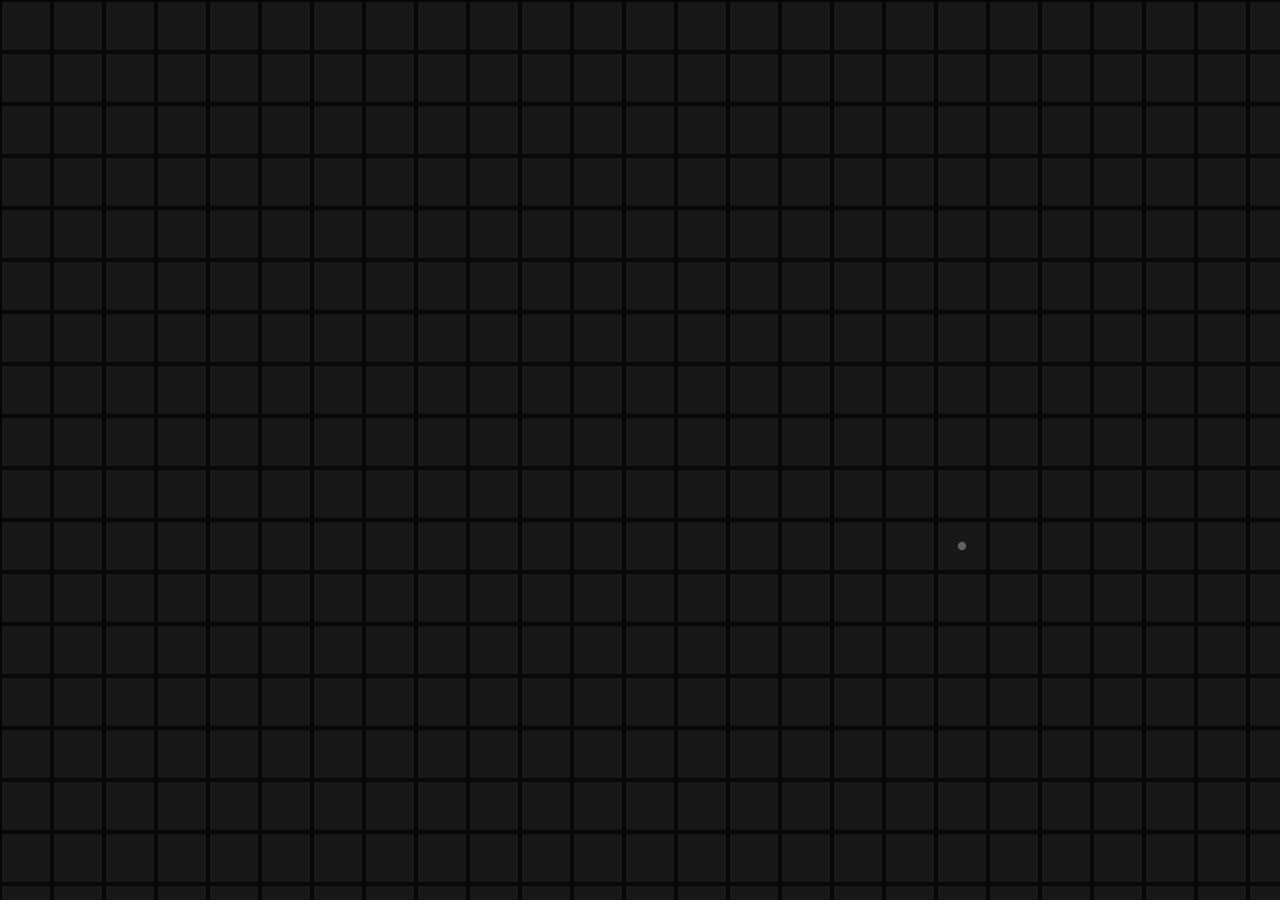
==== exploracion.html @ 0ccb708b "commit exploración" ====
<!DOCTYPE html>
<html lang="es">
<head>
    <meta charset="UTF-8">
    <meta name="viewport" content="width=device-width, initial-scale=1.0">
    <title>Conectando — Excavación de Sistemas</title>
    <link rel="stylesheet" href="style_exploracion.css">
</head>
<body>

    <canvas id="canvas-instalacion"></canvas>

    <div class="overlay-revelacion" id="interfaz-final">
        <h1 class="titulo-final">CONECTANDO</h1>
        <p class="subtitulo-final">El sistema oculto en las interacciones cotidianas.</p>
    </div>

    <script src="script_exploracion.js"></script>
</body>
</html>
---- style_exploracion.css ----
/* ==========================================================
   ESTÉTICA INMERSIVA: FONDO NEGRO Y TIPOGRAFÍA INTEGRADA
   ========================================================== */
@import url('https://fonts.googleapis.com/css2?family=Inter:wght@900&display=swap');

* {
    margin: 0;
    padding: 0;
    box-sizing: border-box;
}

body, html {
    width: 100vw;
    height: 100vh;
    overflow: hidden; /* Scroll del navegador anulado */
    background-color: #060606;
    font-family: 'Inter', sans-serif;
    cursor: crosshair;
}

canvas {
    position: absolute;
    top: 0;
    left: 0;
    width: 100%;
    height: 100%;
    display: block;
    z-index: 1;
}

/* INTERFAZ DE REVELACIÓN (ETAPA 5) */
.overlay-revelacion {
    position: absolute;
    top: 50%;
    left: 50%;
    transform: translate(-50%, -50%);
    z-index: 2;
    text-align: center;
    pointer-events: none;
    opacity: 0;
    transition: opacity 4s cubic-bezier(0.16, 1, 0.3, 1);
}

.overlay-revelacion.emergido {
    opacity: 1;
}

.titulo-final {
    font-size: clamp(3.5rem, 8vw, 8.5rem);
    font-weight: 900;
    letter-spacing: -2px;
    color: #ffffff;
    line-height: 1;
    margin-bottom: 2vh;
}

.subtitulo-final {
    font-size: clamp(0.9rem, 1.3vw, 1.4rem);
    color: #666664;
    letter-spacing: 1px;
}
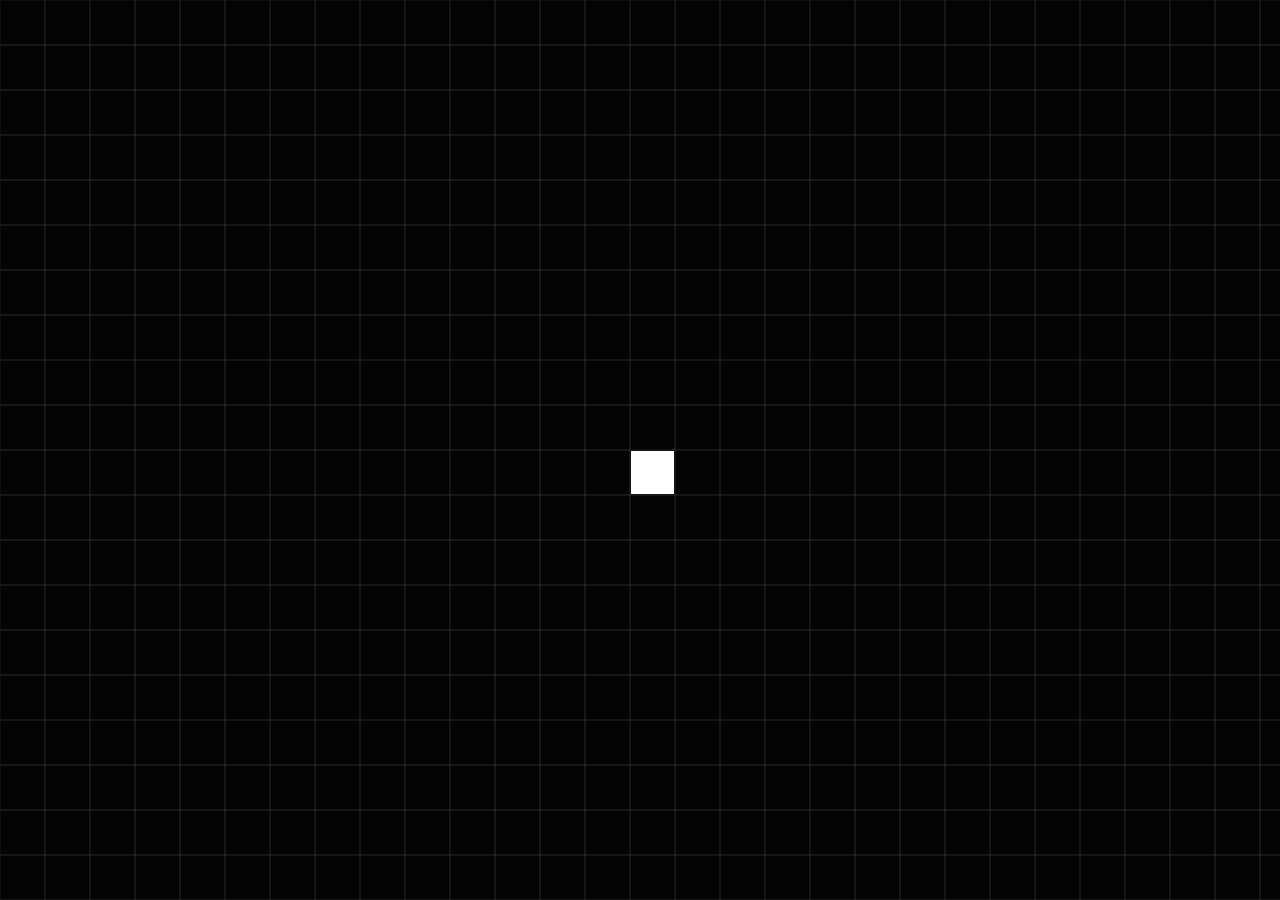
==== commit 77daf98f: "cambios visuales" ====
--- a/exploracion.html
+++ b/exploracion.html
@@ -3,18 +3,348 @@
 <head>
     <meta charset="UTF-8">
     <meta name="viewport" content="width=device-width, initial-scale=1.0">
-    <title>Conectando — Excavación de Sistemas</title>
-    <link rel="stylesheet" href="style_exploracion.css">
+    <title>Conectando — Instalación Inmersiva Completa (5 Etapas)</title>
+    
+    <style>
+        * {
+            margin: 0;
+            padding: 0;
+            box-sizing: border-box;
+        }
+
+        body, html {
+            width: 100vw;
+            height: 100vh;
+            overflow: hidden;
+            background-color: #030303;
+            cursor: crosshair;
+        }
+
+        canvas {
+            position: absolute;
+            top: 0;
+            left: 0;
+            width: 100%;
+            height: 100%;
+            display: block;
+            z-index: 1;
+        }
+    </style>
 </head>
 <body>
 
     <canvas id="canvas-instalacion"></canvas>
 
-    <div class="overlay-revelacion" id="interfaz-final">
-        <h1 class="titulo-final">CONECTANDO</h1>
-        <p class="subtitulo-final">El sistema oculto en las interacciones cotidianas.</p>
-    </div>
-
-    <script src="script_exploracion.js"></script>
+    <script>
+        const canvas = document.getElementById('canvas-instalacion');
+        const ctx = canvas.getContext('2d');
+
+        const tamanoUnidad = 45; 
+        let columnas, filasPantalla, filasTotal;
+        let matrizTablero = [];
+        
+        // MOTOR CINEMÁTICO DE CINCO ETAPAS
+        let etapaActual = 1; 
+        let transicionActiva = false;
+        let scrollYActual = 0;
+        let scrollYObjetivo = 0;
+        
+        // Control de Escala Global (Zoom Out para Emergencia y Revelación)
+        let escalaActual = 1.0;
+        let escalaObjetivo = 1.0;
+
+        // DATOS INTERACTIVOS POR ETAPA
+        let caminoE1 = []; 
+        let rutaE1 = []; 
+        let indiceE1 = 1;
+
+        let nodosE2 = [];
+        let lineasE2 = [];
+
+        let lineasE3 = [];
+        let contadorExpansionE3 = 0;
+        let mouseMoviendoseE3 = 0;
+
+        let letrasRevelacionE5 = [];
+
+        function inicializarInstalacion() {
+            canvas.width = window.innerWidth;
+            canvas.height = window.innerHeight;
+
+            columnas = Math.ceil(canvas.width / tamanoUnidad);
+            filasPantalla = Math.ceil(canvas.height / tamanoUnidad);
+            filasTotal = filasPantalla * 5; // Espacio vertical para las 5 pantallas lineales
+
+            const centroX = Math.floor(columnas / 2);
+            
+            // Alturas de inicio de cada pantalla en píxeles
+            const yP1 = 0;
+            const yP2 = canvas.height;
+            const yP3 = canvas.height * 2;
+            const yP4 = canvas.height * 3;
+            const yP5 = canvas.height * 4;
+
+            // Construcción de la súper matriz
+            matrizTablero = [];
+            for (let c = 0; c < columnas + 30; c++) {
+                matrizTablero[c] = [];
+                for (let f = 0; f < filasTotal + 30; f++) {
+                    matrizTablero[c][f] = { col: c, fila: f, esMetaE1: false, estadoE2: 'vacio', color: '#00aaff' };
+                }
+            }
+
+            // ==========================================
+            // CONFIGURACIÓN PANTALLA 1: Arrastre Ortogonal
+            // ==========================================
+            rutaE1 = [];
+            const fE1 = Math.floor(filasPantalla / 2);
+            for (let c = centroX; c >= Math.max(0, centroX - 5); c--) rutaE1.push({c: c, f: fE1, col: '#00aaff'});
+            let u = rutaE1[rutaE1.length - 1];
+            for (let f = u.f + 1; f <= fE1 + 4; f++) rutaE1.push({c: u.c, f: f, col: '#ff007f'});
+            u = rutaE1[rutaE1.length - 1];
+            for (let c = u.c + 1; c <= u.c + 10; c++) rutaE1.push({c: c, f: u.f, col: '#e6ff00'});
+            u = rutaE1[rutaE1.length - 1];
+            if(matrizTablero[u.c] && matrizTablero[u.c][u.f]) matrizTablero[u.c][u.f].esMetaE1 = true;
+            caminoE1 = [{ c: centroX, f: fE1, color: '#ffffff' }];
+
+            // ==========================================
+            // CONFIGURACIÓN PANTALLA 2: Red de Relaciones Clics
+            // ==========================================
+            nodosE2 = []; lineasE2 = [];
+            const fE2Base = filasPantalla;
+            for (let c = 2; c < columnas - 2; c += 4) {
+                for (let f = fE2Base + 2; f < fE2Base + filasPantalla - 2; f += 2) {
+                    let rc = c + Math.floor(Math.sin(f) * 1.1);
+                    let rf = f + Math.floor(Math.cos(c) * 0.7);
+                    const cols = ['#00aaff', '#ff007f', '#e6ff00'];
+                    matrizTablero[rc][rf].estadoE2 = 'dormido';
+                    matrizTablero[rc][rf].color = cols[(rc+rf)%cols.length];
+                    nodosE2.push({ c: rc, f: rf, estado: 'dormido', color: matrizTablero[rc][rf].color });
+                }
+            }
+            let coreE2 = nodosE2[Math.floor(nodosE2.length / 2)];
+            if (coreE2) { coreE2.estado = 'activo'; matrizTablero[coreE2.c][coreE2.f].estadoE2 = 'activo'; }
+
+            // ==========================================
+            // CONFIGURACIÓN PANTALLA 3: Expansión Autónoma
+            // ==========================================
+            lineasE3 = [];
+            const fE3Base = filasPantalla * 2;
+            // Generamos una semilla central de líneas ortogonales
+            for(let i=0; i<12; i++) {
+                lineasE3.push({
+                    cX: centroX + Math.floor(Math.sin(i)*5), cY: fE3Base + 6 + Math.floor(Math.cos(i)*4),
+                    dirX: Math.random() > 0.5 ? (Math.random() > 0.5 ? 1 : -1) : 0,
+                    dirY: Math.random() > 0.5 ? (Math.random() > 0.5 ? 1 : -1) : 0,
+                    color: ['#00aaff', '#ff007f', '#e6ff00'][i%3], largo: 1
+                });
+            }
+
+            // ==========================================
+            // CONFIGURACIÓN PANTALLA 5: La Revelación Final (CONECTANDO)
+            // ==========================================
+            letrasRevelacionE5 = [];
+            const fE5Base = filasPantalla * 4 + 4;
+            // Mapeo vectorial de coordenadas relativas para dibujar cada letra en la grilla
+            const mapaLetras = {
+                'C': [{dx:0,dy:0},{dx:0,dy:1},{dx:0,dy:2},{dx:0,dy:3},{dx:0,dy:4},{dx:1,dy:0},{dx:2,dy:0},{dx:1,dy:4},{dx:2,dy:4}],
+                'O': [{dx:0,dy:0},{dx:0,dy:4},{dx:2,dy:0},{dx:2,dy:4},{dx:0,dy:1},{dx:0,dy:2},{dx:0,dy:3},{dx:2,dy:1},{dx:2,dy:2},{dx:2,dy:3}],
+                'N': [{dx:0,dy:0},{dx:0,dy:1},{dx:0,dy:2},{dx:0,dy:3},{dx:0,dy:4},{dx:1,dy:1},{dx:1,dy:2},{dx:2,dy:3},{dx:3,dy:0},{dx:3,dy:1},{dx:3,dy:2},{dx:3,dy:3},{dx:3,dy:4}],
+                'E': [{dx:0,dy:0},{dx:0,dy:1},{dx:0,dy:2},{dx:0,dy:3},{dx:0,dy:4},{dx:1,dy:0},{dx:2,dy:0},{dx:1,dy:2},{dx:1,dy:4},{dx:2,dy:4}],
+                'C2':[{dx:0,dy:0},{dx:0,dy:1},{dx:0,dy:2},{dx:0,dy:3},{dx:0,dy:4},{dx:1,dy:0},{dx:2,dy:0},{dx:1,dy:4},{dx:2,dy:4}],
+                'T': [{dx:0,dy:0},{dx:1,dy:0},{dx:2,dy:0},{dx:1,dy:1},{dx:1,dy:2},{dx:1,dy:3},{dx:1,dy:4}],
+                'A': [{dx:0,dy:1},{dx:0,dy:2},{dx:0,dy:3},{dx:0,dy:4},{dx:1,dy:0},{dx:2,dy:0},{dx:3,dy:1},{dx:3,dy:2},{dx:3,dy:3},{dx:3,dy:4},{dx:1,dy:2},{dx:2,dy:2}],
+                'N2':[{dx:0,dy:0},{dx:0,dy:1},{dx:0,dy:2},{dx:0,dy:3},{dx:0,dy:4},{dx:1,dy:1},{dx:1,dy:2},{dx:2,dy:3},{dx:3,dy:0},{dx:3,dy:1},{dx:3,dy:2},{dx:3,dy:3},{dx:3,dy:4}],
+                'D': [{dx:0,dy:0},{dx:0,dy:1},{dx:0,dy:2},{dx:0,dy:3},{dx:0,dy:4},{dx:1,dy:0},{dx:2,dy:1},{dx:2,dy:2},{dx:2,dy:3},{dx:1,dy:4}],
+                'O2':[{dx:0,dy:0},{dx:0,dy:4},{dx:2,dy:0},{dx:2,dy:4},{dx:0,dy:1},{dx:0,dy:2},{dx:0,dy:3},{dx:2,dy:1},{dx:2,dy:2},{dx:2,dy:3}]
+            };
+
+            let inicioXLetras = Math.floor(centroX - 22);
+            Object.keys(mapaLetras).forEach((letra, espacio) => {
+                let desX = inicioXLetras + (espacio * 4.5);
+                mapaLetras[letra].forEach(pt => {
+                    const colores = ['#00aaff', '#ff007f', '#e6ff00'];
+                    letrasRevelacionE5.push({
+                        c: desX + pt.dx, f: fE5Base + pt.dy,
+                        color: colores[(desX + pt.dx + pt.dy) % colores.length], activo: false
+                    });
+                });
+            });
+
+            transicionActiva = false; scrollYActual = 0; scrollYObjetivo = 0; etapaActual = 1; escalaActual = 1.0; escalaObjetivo = 1.0;
+        }
+
+        // CONTROL DE INTERACCIÓN POR MOVIMIENTO (ETAPAS 1, 3 Y MOUSE GENERATOR)
+        window.addEventListener('mousemove', (e) => {
+            if (transicionActiva) return;
+
+            // Desenredamos la posición del ratón compensando el scroll y la escala dinámica
+            const canvasX = (e.clientX) / escalaActual;
+            const canvasY = (e.clientY + scrollYActual) / escalaActual;
+
+            const mX = Math.floor(canvasX / tamanoUnidad);
+            const mY = Math.floor(canvasY / tamanoUnidad);
+
+            if (etapaActual === 1) {
+                const prox = rutaE1[indiceE1];
+                if (prox && mX === prox.c && mY === prox.f) {
+                    caminoE1.push({ c: mX, f: mY, color: prox.col });
+                    indiceE1++;
+                    if (matrizTablero[mX][mY].esMetaE1) { transicionActiva = true; scrollYObjetivo = canvas.height; }
+                }
+            }
+            else if (etapaActual === 3) {
+                mouseMoviendoseE3 = 15; // Inyecta vibración cinemática temporal a la red
+            }
+        });
+
+        // CONTROL DE INTERACCIÓN POR CLIC (ETAPA 2)
+        window.addEventListener('click', (e) => {
+            if (etapaActual !== 2 || transicionActiva) return;
+
+            const cX = Math.floor(e.clientX / tamanoUnidad);
+            const cY = Math.floor((e.clientY + scrollYActual) / tamanoUnidad);
+
+            let clickeado = nodosE2.find(n => n.c === cX && n.f === cY && n.estado === 'dormido');
+            if (clickeado) {
+                clickeado.estado = 'activo';
+                matrizTablero[cX][cY].estadoE2 = 'activo';
+
+                nodosE2.forEach(o => {
+                    if (o !== clickeado && o.estado === 'activo') {
+                        if (Math.hypot(o.c - clickeado.c, o.f - clickeado.f) <= 6) {
+                            lineasE2.push({ x1: clickeado.c, y1: clickeado.f, x2: o.c, y2: o.f, col: clickeado.color });
+                        }
+                    }
+                });
+
+                if (nodosE2.filter(n => n.estado === 'activo').length >= 10) {
+                    transicionActiva = true; scrollYObjetivo = canvas.height * 2;
+                }
+            }
+        });
+
+        /* ==========================================================
+           BUCLE OPERATIVO PRINCIPAL DE CONSOLIDACIÓN VISUAL
+           ========================================================== */
+        let tE5 = 0;
+        function loopInstalacion() {
+            ctx.fillStyle = '#030303';
+            ctx.fillRect(0, 0, canvas.width, canvas.height);
+
+            // Ajustes del travelling elástico y cambios de fase mecánicos
+            if (transicionActiva) {
+                scrollYActual += (scrollYObjetivo - scrollYActual) * 0.025;
+                escalaActual += (escalaObjetivo - escalaActual) * 0.02;
+
+                if (scrollYActual >= canvas.height - 2 && etapaActual === 1) { etapaActual = 2; transicionActiva = false; scrollYActual = canvas.height; }
+                if (scrollYActual >= canvas.height * 2 - 2 && etapaActual === 2) { etapaActual = 3; transicionActiva = false; scrollYActual = canvas.height * 2; }
+                if (scrollYActual >= canvas.height * 3 - 2 && etapaActual === 3) { 
+                    etapaActual = 4; 
+                    scrollYObjetivo = canvas.height * 4; // Avanzamos directo a la revelación final
+                    escalaObjetivo = 0.38; // ZOOM OUT MONUMENTAL: La retícula se minimiza
+                }
+                if (scrollYActual >= canvas.height * 4 - 5 && etapaActual === 4) { etapaActual = 5; transicionActiva = false; scrollYActual = canvas.height * 4; }
+            }
+
+            // EVOLUCIÓN AUTOMÁTICA ETAPA 3 (Expansión autónoma)
+            if (etapaActual === 3 && !transicionActiva) {
+                contadorExpansionE3++;
+                if (contadorExpansionE3 % 4 === 0 && lineasE3.length < 180) {
+                    let clon = Object.assign({}, lineasE3[Math.floor(Math.random() * lineasE3.length)]);
+                    if (clon) {
+                        clon.cX += clon.dirX; clon.cY += clon.dirY;
+                        if (Math.random() < 0.25) { // Cambios de dirección ortogonal elástica
+                            clon.dirX = Math.random() > 0.5 ? (Math.random() > 0.5 ? 1 : -1) : 0;
+                            clon.dirY = clon.dirX === 0 ? (Math.random() > 0.5 ? 1 : -1) : 0;
+                        }
+                        lineasE3.push(clon);
+                    }
+                }
+                if (mouseMoviendoseE3 > 0) mouseMoviendoseE3--;
+                if (lineasE3.length >= 140) { transicionActiva = true; scrollYObjetivo = canvas.height * 3; }
+            }
+
+            ctx.save();
+            
+            // EJECUCIÓN CENTRAL DE CÁMARA (Ajuste de Scroll y Escala de alejamiento)
+            if (etapaActual >= 4) {
+                // Centramos la visualización del zoom out para que la palabra no se desplace de foco
+                ctx.translate(canvas.width / 2, canvas.height / 2);
+                ctx.scale(escalaActual, escalaActual);
+                ctx.translate(-canvas.width / 2, -(scrollYActual + canvas.height / 2));
+            } else {
+                ctx.translate(0, -scrollYActual);
+            }
+
+            // ==========================================================
+            // RENDER REQUISITO: CUADRÍCULA DE FONDO BIEN MARCADA
+            // ==========================================================
+            ctx.lineWidth = 1.0;
+            ctx.strokeStyle = 'rgba(255, 255, 255, 0.08)'; // Subimos nitidez para marcar presencia estructural
+            for (let c = 0; c < columnas + 25; c++) {
+                for (let f = 0; f < filasTotal; f++) {
+                    ctx.strokeRect(c * tamanoUnidad, f * tamanoUnidad, tamanoUnidad, tamanoUnidad);
+                }
+            }
+
+            // DIBUJO PANTALLA 1
+            for (let i = 0; i < caminoE1.length; i++) {
+                ctx.fillStyle = caminoE1[i].color;
+                ctx.fillRect(caminoE1[i].c * tamanoUnidad + 1, caminoE1[i].f * tamanoUnidad + 1, tamanoUnidad - 2, tamanoUnidad - 2);
+            }
+
+            // DIBUJO PANTALLA 2
+            lineasE2.forEach(l => {
+                ctx.strokeStyle = l.col; ctx.lineWidth = 4; ctx.beginPath();
+                ctx.moveTo(l.x1*tamanoUnidad + tamanoUnidad/2, l.y1*tamanoUnidad + tamanoUnidad/2);
+                ctx.lineTo(l.x2*tamanoUnidad + tamanoUnidad/2, l.y2*tamanoUnidad + tamanoUnidad/2); ctx.stroke();
+            });
+            nodosE2.forEach(n => {
+                ctx.fillStyle = n.estado === 'activo' ? n.color : 'rgba(255, 255, 255, 0.1)';
+                ctx.fillRect(n.c * tamanoUnidad + 2, n.f * tamanoUnidad + 2, tamanoUnidad - 4, tamanoUnidad - 4);
+            });
+
+            // DIBUJO PANTALLA 3 (Estructuras vivas vibratorias)
+            lineasE3.forEach(l => {
+                let jitter = mouseMoviendoseE3 > 0 ? (Math.random() * 4 - 2) : 0;
+                ctx.fillStyle = l.color;
+                ctx.fillRect(l.cX * tamanoUnidad + 1 + jitter, l.cY * tamanoUnidad + 1 + jitter, tamanoUnidad - 2, tamanoUnidad - 2);
+            });
+
+            // ==========================================================
+            // DIBUJO PANTALLA 4 Y 5: EMERGENCIA Y REVELACIÓN FINAL DE LA PALABRA
+            // ==========================================================
+            if (etapaActual >= 4) {
+                tE5 += 0.02;
+                letrasRevelacionE5.forEach((pt, idx) => {
+                    // Animación elástica escalonada para que la palabra se arme de forma secuencial sutil
+                    if (etapaActual === 5 || (etapaActual === 4 && idx < (tE5 * 18))) {
+                        pt.activo = true;
+                    }
+
+                    if (pt.activo) {
+                        ctx.fillStyle = pt.color;
+                        ctx.fillRect(pt.c * tamanoUnidad + 1, pt.f * tamanoUnidad + 1, tamanoUnidad - 2, tamanoUnidad - 2);
+
+                        // Resplandor de alta tensión que unifica los fragmentos a la distancia
+                        if (etapaActual === 5) {
+                            ctx.fillStyle = `rgba(255, 255, 255, ${0.25 + Math.sin(tE5 + idx) * 0.15})`;
+                            ctx.fillRect(pt.c * tamanoUnidad + 4, pt.f * tamanoUnidad + 4, tamanoUnidad - 8, tamanoUnidad - 8);
+                        }
+                    }
+                });
+            }
+
+            ctx.restore();
+            requestAnimationFrame(loopInstalacion);
+        }
+
+        window.addEventListener('DOMContentLoaded', () => {
+            inicializarInstalacion();
+            requestAnimationFrame(loopInstalacion);
+        });
+        window.addEventListener('resize', inicializarInstalacion);
+    </script>
 </body>
 </html>
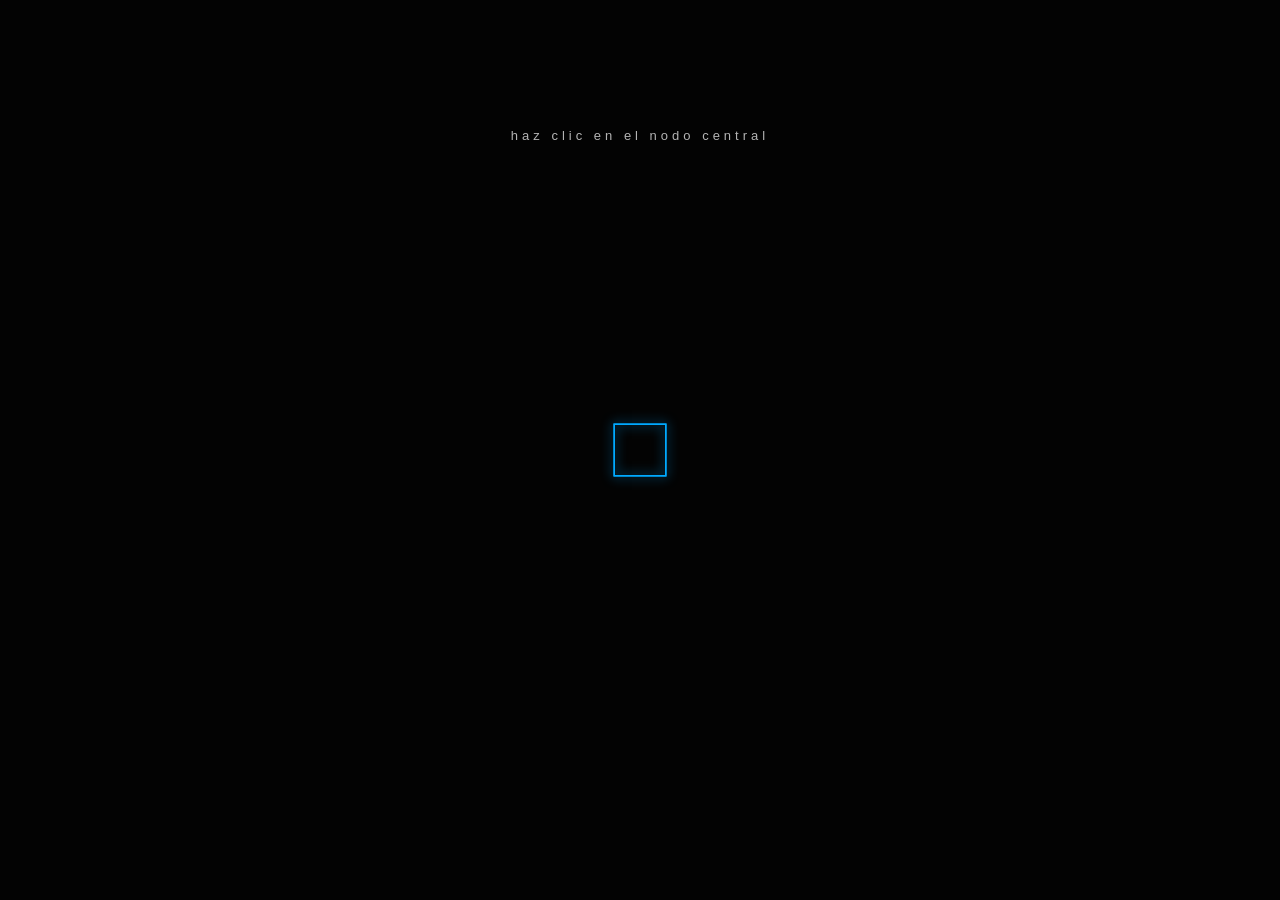
==== commit da50c04c: "exploracion" ====
--- a/exploracion.html
+++ b/exploracion.html
@@ -3,348 +3,19 @@
 <head>
     <meta charset="UTF-8">
     <meta name="viewport" content="width=device-width, initial-scale=1.0">
-    <title>Conectando — Instalación Inmersiva Completa (5 Etapas)</title>
-    
-    <style>
-        * {
-            margin: 0;
-            padding: 0;
-            box-sizing: border-box;
-        }
-
-        body, html {
-            width: 100vw;
-            height: 100vh;
-            overflow: hidden;
-            background-color: #030303;
-            cursor: crosshair;
-        }
-
-        canvas {
-            position: absolute;
-            top: 0;
-            left: 0;
-            width: 100%;
-            height: 100%;
-            display: block;
-            z-index: 1;
-        }
-    </style>
+    <title>Conectando</title>
+    <link rel="stylesheet" href="style_exploracion.css">
 </head>
 <body>
 
     <canvas id="canvas-instalacion"></canvas>
+    
+    <div class="hint-text" id="hint-text">
+        haz clic en el nodo central 
+    </div>
 
-    <script>
-        const canvas = document.getElementById('canvas-instalacion');
-        const ctx = canvas.getContext('2d');
+    
 
-        const tamanoUnidad = 45; 
-        let columnas, filasPantalla, filasTotal;
-        let matrizTablero = [];
-        
-        // MOTOR CINEMÁTICO DE CINCO ETAPAS
-        let etapaActual = 1; 
-        let transicionActiva = false;
-        let scrollYActual = 0;
-        let scrollYObjetivo = 0;
-        
-        // Control de Escala Global (Zoom Out para Emergencia y Revelación)
-        let escalaActual = 1.0;
-        let escalaObjetivo = 1.0;
-
-        // DATOS INTERACTIVOS POR ETAPA
-        let caminoE1 = []; 
-        let rutaE1 = []; 
-        let indiceE1 = 1;
-
-        let nodosE2 = [];
-        let lineasE2 = [];
-
-        let lineasE3 = [];
-        let contadorExpansionE3 = 0;
-        let mouseMoviendoseE3 = 0;
-
-        let letrasRevelacionE5 = [];
-
-        function inicializarInstalacion() {
-            canvas.width = window.innerWidth;
-            canvas.height = window.innerHeight;
-
-            columnas = Math.ceil(canvas.width / tamanoUnidad);
-            filasPantalla = Math.ceil(canvas.height / tamanoUnidad);
-            filasTotal = filasPantalla * 5; // Espacio vertical para las 5 pantallas lineales
-
-            const centroX = Math.floor(columnas / 2);
-            
-            // Alturas de inicio de cada pantalla en píxeles
-            const yP1 = 0;
-            const yP2 = canvas.height;
-            const yP3 = canvas.height * 2;
-            const yP4 = canvas.height * 3;
-            const yP5 = canvas.height * 4;
-
-            // Construcción de la súper matriz
-            matrizTablero = [];
-            for (let c = 0; c < columnas + 30; c++) {
-                matrizTablero[c] = [];
-                for (let f = 0; f < filasTotal + 30; f++) {
-                    matrizTablero[c][f] = { col: c, fila: f, esMetaE1: false, estadoE2: 'vacio', color: '#00aaff' };
-                }
-            }
-
-            // ==========================================
-            // CONFIGURACIÓN PANTALLA 1: Arrastre Ortogonal
-            // ==========================================
-            rutaE1 = [];
-            const fE1 = Math.floor(filasPantalla / 2);
-            for (let c = centroX; c >= Math.max(0, centroX - 5); c--) rutaE1.push({c: c, f: fE1, col: '#00aaff'});
-            let u = rutaE1[rutaE1.length - 1];
-            for (let f = u.f + 1; f <= fE1 + 4; f++) rutaE1.push({c: u.c, f: f, col: '#ff007f'});
-            u = rutaE1[rutaE1.length - 1];
-            for (let c = u.c + 1; c <= u.c + 10; c++) rutaE1.push({c: c, f: u.f, col: '#e6ff00'});
-            u = rutaE1[rutaE1.length - 1];
-            if(matrizTablero[u.c] && matrizTablero[u.c][u.f]) matrizTablero[u.c][u.f].esMetaE1 = true;
-            caminoE1 = [{ c: centroX, f: fE1, color: '#ffffff' }];
-
-            // ==========================================
-            // CONFIGURACIÓN PANTALLA 2: Red de Relaciones Clics
-            // ==========================================
-            nodosE2 = []; lineasE2 = [];
-            const fE2Base = filasPantalla;
-            for (let c = 2; c < columnas - 2; c += 4) {
-                for (let f = fE2Base + 2; f < fE2Base + filasPantalla - 2; f += 2) {
-                    let rc = c + Math.floor(Math.sin(f) * 1.1);
-                    let rf = f + Math.floor(Math.cos(c) * 0.7);
-                    const cols = ['#00aaff', '#ff007f', '#e6ff00'];
-                    matrizTablero[rc][rf].estadoE2 = 'dormido';
-                    matrizTablero[rc][rf].color = cols[(rc+rf)%cols.length];
-                    nodosE2.push({ c: rc, f: rf, estado: 'dormido', color: matrizTablero[rc][rf].color });
-                }
-            }
-            let coreE2 = nodosE2[Math.floor(nodosE2.length / 2)];
-            if (coreE2) { coreE2.estado = 'activo'; matrizTablero[coreE2.c][coreE2.f].estadoE2 = 'activo'; }
-
-            // ==========================================
-            // CONFIGURACIÓN PANTALLA 3: Expansión Autónoma
-            // ==========================================
-            lineasE3 = [];
-            const fE3Base = filasPantalla * 2;
-            // Generamos una semilla central de líneas ortogonales
-            for(let i=0; i<12; i++) {
-                lineasE3.push({
-                    cX: centroX + Math.floor(Math.sin(i)*5), cY: fE3Base + 6 + Math.floor(Math.cos(i)*4),
-                    dirX: Math.random() > 0.5 ? (Math.random() > 0.5 ? 1 : -1) : 0,
-                    dirY: Math.random() > 0.5 ? (Math.random() > 0.5 ? 1 : -1) : 0,
-                    color: ['#00aaff', '#ff007f', '#e6ff00'][i%3], largo: 1
-                });
-            }
-
-            // ==========================================
-            // CONFIGURACIÓN PANTALLA 5: La Revelación Final (CONECTANDO)
-            // ==========================================
-            letrasRevelacionE5 = [];
-            const fE5Base = filasPantalla * 4 + 4;
-            // Mapeo vectorial de coordenadas relativas para dibujar cada letra en la grilla
-            const mapaLetras = {
-                'C': [{dx:0,dy:0},{dx:0,dy:1},{dx:0,dy:2},{dx:0,dy:3},{dx:0,dy:4},{dx:1,dy:0},{dx:2,dy:0},{dx:1,dy:4},{dx:2,dy:4}],
-                'O': [{dx:0,dy:0},{dx:0,dy:4},{dx:2,dy:0},{dx:2,dy:4},{dx:0,dy:1},{dx:0,dy:2},{dx:0,dy:3},{dx:2,dy:1},{dx:2,dy:2},{dx:2,dy:3}],
-                'N': [{dx:0,dy:0},{dx:0,dy:1},{dx:0,dy:2},{dx:0,dy:3},{dx:0,dy:4},{dx:1,dy:1},{dx:1,dy:2},{dx:2,dy:3},{dx:3,dy:0},{dx:3,dy:1},{dx:3,dy:2},{dx:3,dy:3},{dx:3,dy:4}],
-                'E': [{dx:0,dy:0},{dx:0,dy:1},{dx:0,dy:2},{dx:0,dy:3},{dx:0,dy:4},{dx:1,dy:0},{dx:2,dy:0},{dx:1,dy:2},{dx:1,dy:4},{dx:2,dy:4}],
-                'C2':[{dx:0,dy:0},{dx:0,dy:1},{dx:0,dy:2},{dx:0,dy:3},{dx:0,dy:4},{dx:1,dy:0},{dx:2,dy:0},{dx:1,dy:4},{dx:2,dy:4}],
-                'T': [{dx:0,dy:0},{dx:1,dy:0},{dx:2,dy:0},{dx:1,dy:1},{dx:1,dy:2},{dx:1,dy:3},{dx:1,dy:4}],
-                'A': [{dx:0,dy:1},{dx:0,dy:2},{dx:0,dy:3},{dx:0,dy:4},{dx:1,dy:0},{dx:2,dy:0},{dx:3,dy:1},{dx:3,dy:2},{dx:3,dy:3},{dx:3,dy:4},{dx:1,dy:2},{dx:2,dy:2}],
-                'N2':[{dx:0,dy:0},{dx:0,dy:1},{dx:0,dy:2},{dx:0,dy:3},{dx:0,dy:4},{dx:1,dy:1},{dx:1,dy:2},{dx:2,dy:3},{dx:3,dy:0},{dx:3,dy:1},{dx:3,dy:2},{dx:3,dy:3},{dx:3,dy:4}],
-                'D': [{dx:0,dy:0},{dx:0,dy:1},{dx:0,dy:2},{dx:0,dy:3},{dx:0,dy:4},{dx:1,dy:0},{dx:2,dy:1},{dx:2,dy:2},{dx:2,dy:3},{dx:1,dy:4}],
-                'O2':[{dx:0,dy:0},{dx:0,dy:4},{dx:2,dy:0},{dx:2,dy:4},{dx:0,dy:1},{dx:0,dy:2},{dx:0,dy:3},{dx:2,dy:1},{dx:2,dy:2},{dx:2,dy:3}]
-            };
-
-            let inicioXLetras = Math.floor(centroX - 22);
-            Object.keys(mapaLetras).forEach((letra, espacio) => {
-                let desX = inicioXLetras + (espacio * 4.5);
-                mapaLetras[letra].forEach(pt => {
-                    const colores = ['#00aaff', '#ff007f', '#e6ff00'];
-                    letrasRevelacionE5.push({
-                        c: desX + pt.dx, f: fE5Base + pt.dy,
-                        color: colores[(desX + pt.dx + pt.dy) % colores.length], activo: false
-                    });
-                });
-            });
-
-            transicionActiva = false; scrollYActual = 0; scrollYObjetivo = 0; etapaActual = 1; escalaActual = 1.0; escalaObjetivo = 1.0;
-        }
-
-        // CONTROL DE INTERACCIÓN POR MOVIMIENTO (ETAPAS 1, 3 Y MOUSE GENERATOR)
-        window.addEventListener('mousemove', (e) => {
-            if (transicionActiva) return;
-
-            // Desenredamos la posición del ratón compensando el scroll y la escala dinámica
-            const canvasX = (e.clientX) / escalaActual;
-            const canvasY = (e.clientY + scrollYActual) / escalaActual;
-
-            const mX = Math.floor(canvasX / tamanoUnidad);
-            const mY = Math.floor(canvasY / tamanoUnidad);
-
-            if (etapaActual === 1) {
-                const prox = rutaE1[indiceE1];
-                if (prox && mX === prox.c && mY === prox.f) {
-                    caminoE1.push({ c: mX, f: mY, color: prox.col });
-                    indiceE1++;
-                    if (matrizTablero[mX][mY].esMetaE1) { transicionActiva = true; scrollYObjetivo = canvas.height; }
-                }
-            }
-            else if (etapaActual === 3) {
-                mouseMoviendoseE3 = 15; // Inyecta vibración cinemática temporal a la red
-            }
-        });
-
-        // CONTROL DE INTERACCIÓN POR CLIC (ETAPA 2)
-        window.addEventListener('click', (e) => {
-            if (etapaActual !== 2 || transicionActiva) return;
-
-            const cX = Math.floor(e.clientX / tamanoUnidad);
-            const cY = Math.floor((e.clientY + scrollYActual) / tamanoUnidad);
-
-            let clickeado = nodosE2.find(n => n.c === cX && n.f === cY && n.estado === 'dormido');
-            if (clickeado) {
-                clickeado.estado = 'activo';
-                matrizTablero[cX][cY].estadoE2 = 'activo';
-
-                nodosE2.forEach(o => {
-                    if (o !== clickeado && o.estado === 'activo') {
-                        if (Math.hypot(o.c - clickeado.c, o.f - clickeado.f) <= 6) {
-                            lineasE2.push({ x1: clickeado.c, y1: clickeado.f, x2: o.c, y2: o.f, col: clickeado.color });
-                        }
-                    }
-                });
-
-                if (nodosE2.filter(n => n.estado === 'activo').length >= 10) {
-                    transicionActiva = true; scrollYObjetivo = canvas.height * 2;
-                }
-            }
-        });
-
-        /* ==========================================================
-           BUCLE OPERATIVO PRINCIPAL DE CONSOLIDACIÓN VISUAL
-           ========================================================== */
-        let tE5 = 0;
-        function loopInstalacion() {
-            ctx.fillStyle = '#030303';
-            ctx.fillRect(0, 0, canvas.width, canvas.height);
-
-            // Ajustes del travelling elástico y cambios de fase mecánicos
-            if (transicionActiva) {
-                scrollYActual += (scrollYObjetivo - scrollYActual) * 0.025;
-                escalaActual += (escalaObjetivo - escalaActual) * 0.02;
-
-                if (scrollYActual >= canvas.height - 2 && etapaActual === 1) { etapaActual = 2; transicionActiva = false; scrollYActual = canvas.height; }
-                if (scrollYActual >= canvas.height * 2 - 2 && etapaActual === 2) { etapaActual = 3; transicionActiva = false; scrollYActual = canvas.height * 2; }
-                if (scrollYActual >= canvas.height * 3 - 2 && etapaActual === 3) { 
-                    etapaActual = 4; 
-                    scrollYObjetivo = canvas.height * 4; // Avanzamos directo a la revelación final
-                    escalaObjetivo = 0.38; // ZOOM OUT MONUMENTAL: La retícula se minimiza
-                }
-                if (scrollYActual >= canvas.height * 4 - 5 && etapaActual === 4) { etapaActual = 5; transicionActiva = false; scrollYActual = canvas.height * 4; }
-            }
-
-            // EVOLUCIÓN AUTOMÁTICA ETAPA 3 (Expansión autónoma)
-            if (etapaActual === 3 && !transicionActiva) {
-                contadorExpansionE3++;
-                if (contadorExpansionE3 % 4 === 0 && lineasE3.length < 180) {
-                    let clon = Object.assign({}, lineasE3[Math.floor(Math.random() * lineasE3.length)]);
-                    if (clon) {
-                        clon.cX += clon.dirX; clon.cY += clon.dirY;
-                        if (Math.random() < 0.25) { // Cambios de dirección ortogonal elástica
-                            clon.dirX = Math.random() > 0.5 ? (Math.random() > 0.5 ? 1 : -1) : 0;
-                            clon.dirY = clon.dirX === 0 ? (Math.random() > 0.5 ? 1 : -1) : 0;
-                        }
-                        lineasE3.push(clon);
-                    }
-                }
-                if (mouseMoviendoseE3 > 0) mouseMoviendoseE3--;
-                if (lineasE3.length >= 140) { transicionActiva = true; scrollYObjetivo = canvas.height * 3; }
-            }
-
-            ctx.save();
-            
-            // EJECUCIÓN CENTRAL DE CÁMARA (Ajuste de Scroll y Escala de alejamiento)
-            if (etapaActual >= 4) {
-                // Centramos la visualización del zoom out para que la palabra no se desplace de foco
-                ctx.translate(canvas.width / 2, canvas.height / 2);
-                ctx.scale(escalaActual, escalaActual);
-                ctx.translate(-canvas.width / 2, -(scrollYActual + canvas.height / 2));
-            } else {
-                ctx.translate(0, -scrollYActual);
-            }
-
-            // ==========================================================
-            // RENDER REQUISITO: CUADRÍCULA DE FONDO BIEN MARCADA
-            // ==========================================================
-            ctx.lineWidth = 1.0;
-            ctx.strokeStyle = 'rgba(255, 255, 255, 0.08)'; // Subimos nitidez para marcar presencia estructural
-            for (let c = 0; c < columnas + 25; c++) {
-                for (let f = 0; f < filasTotal; f++) {
-                    ctx.strokeRect(c * tamanoUnidad, f * tamanoUnidad, tamanoUnidad, tamanoUnidad);
-                }
-            }
-
-            // DIBUJO PANTALLA 1
-            for (let i = 0; i < caminoE1.length; i++) {
-                ctx.fillStyle = caminoE1[i].color;
-                ctx.fillRect(caminoE1[i].c * tamanoUnidad + 1, caminoE1[i].f * tamanoUnidad + 1, tamanoUnidad - 2, tamanoUnidad - 2);
-            }
-
-            // DIBUJO PANTALLA 2
-            lineasE2.forEach(l => {
-                ctx.strokeStyle = l.col; ctx.lineWidth = 4; ctx.beginPath();
-                ctx.moveTo(l.x1*tamanoUnidad + tamanoUnidad/2, l.y1*tamanoUnidad + tamanoUnidad/2);
-                ctx.lineTo(l.x2*tamanoUnidad + tamanoUnidad/2, l.y2*tamanoUnidad + tamanoUnidad/2); ctx.stroke();
-            });
-            nodosE2.forEach(n => {
-                ctx.fillStyle = n.estado === 'activo' ? n.color : 'rgba(255, 255, 255, 0.1)';
-                ctx.fillRect(n.c * tamanoUnidad + 2, n.f * tamanoUnidad + 2, tamanoUnidad - 4, tamanoUnidad - 4);
-            });
-
-            // DIBUJO PANTALLA 3 (Estructuras vivas vibratorias)
-            lineasE3.forEach(l => {
-                let jitter = mouseMoviendoseE3 > 0 ? (Math.random() * 4 - 2) : 0;
-                ctx.fillStyle = l.color;
-                ctx.fillRect(l.cX * tamanoUnidad + 1 + jitter, l.cY * tamanoUnidad + 1 + jitter, tamanoUnidad - 2, tamanoUnidad - 2);
-            });
-
-            // ==========================================================
-            // DIBUJO PANTALLA 4 Y 5: EMERGENCIA Y REVELACIÓN FINAL DE LA PALABRA
-            // ==========================================================
-            if (etapaActual >= 4) {
-                tE5 += 0.02;
-                letrasRevelacionE5.forEach((pt, idx) => {
-                    // Animación elástica escalonada para que la palabra se arme de forma secuencial sutil
-                    if (etapaActual === 5 || (etapaActual === 4 && idx < (tE5 * 18))) {
-                        pt.activo = true;
-                    }
-
-                    if (pt.activo) {
-                        ctx.fillStyle = pt.color;
-                        ctx.fillRect(pt.c * tamanoUnidad + 1, pt.f * tamanoUnidad + 1, tamanoUnidad - 2, tamanoUnidad - 2);
-
-                        // Resplandor de alta tensión que unifica los fragmentos a la distancia
-                        if (etapaActual === 5) {
-                            ctx.fillStyle = `rgba(255, 255, 255, ${0.25 + Math.sin(tE5 + idx) * 0.15})`;
-                            ctx.fillRect(pt.c * tamanoUnidad + 4, pt.f * tamanoUnidad + 4, tamanoUnidad - 8, tamanoUnidad - 8);
-                        }
-                    }
-                });
-            }
-
-            ctx.restore();
-            requestAnimationFrame(loopInstalacion);
-        }
-
-        window.addEventListener('DOMContentLoaded', () => {
-            inicializarInstalacion();
-            requestAnimationFrame(loopInstalacion);
-        });
-        window.addEventListener('resize', inicializarInstalacion);
-    </script>
+    <script src="script_exploracion.js"></script>
 </body>
 </html>
--- a/style_exploracion.css
+++ b/style_exploracion.css
@@ -0,0 +1,117 @@
+/* ==========================================================================
+   STYLE EXPLORACION - ENTORNO GENERATIVO CONTINUO
+   ========================================================================== */
+
+* {
+    margin: 0;
+    padding: 0;
+    box-sizing: border-box;
+}
+
+body, html {
+    width: 100vw;
+    height: 100vh;
+    overflow: hidden;
+    background-color: #030303;
+    cursor: crosshair;
+    font-family: -apple-system, BlinkMacSystemFont, "Segoe UI", Roboto, Helvetica, Arial, sans-serif;
+    user-select: none;
+    -webkit-user-select: none;
+}
+
+canvas {
+    position: absolute;
+    top: 0;
+    left: 0;
+    width: 100%;
+    height: 100%;
+    display: block;
+    z-index: 1;
+}
+
+/* MENSAJE DE INDICACIÓN INICIAL */
+.hint-text {
+    position: absolute;
+    top: 15%;
+    left: 50%;
+    transform: translate(-50%, -50%);
+    z-index: 10;
+    font-size: 13px;
+    letter-spacing: 4px;
+    text-transform: lowercase;
+    color: rgba(255, 255, 255, 0.7);
+    text-align: center;
+    pointer-events: none;
+    transition: opacity 0.8s cubic-bezier(0.25, 1, 0.5, 1);
+    white-space: nowrap;
+}
+
+.hint-text.fade-out {
+    opacity: 0;
+}
+
+/* HUD DE CONTROLES Y ESTADO */
+.hud-container {
+    position: absolute;
+    bottom: 30px;
+    left: 30px;
+    right: 30px;
+    display: flex;
+    justify-content: space-between;
+    align-items: center;
+    z-index: 10;
+    pointer-events: none;
+    font-family: SFMono-Regular, Consolas, "Liberation Mono", Menlo, Courier, monospace;
+    font-size: 10px;
+    letter-spacing: 2px;
+    text-transform: uppercase;
+    color: rgba(255, 255, 255, 0.35);
+    opacity: 0;
+    transition: opacity 1.5s ease-in-out;
+}
+
+.hud-container.visible {
+    opacity: 1;
+}
+
+.hud-left {
+    display: flex;
+    gap: 30px;
+}
+
+.hud-item {
+    display: flex;
+    gap: 8px;
+}
+
+.hud-label {
+    color: rgba(255, 255, 255, 0.2);
+}
+
+.hud-value {
+    color: #ffffff;
+    font-weight: bold;
+    text-shadow: 0 0 6px rgba(255, 255, 255, 0.2);
+    transition: color 0.4s ease, text-shadow 0.4s ease;
+}
+
+.hud-legend {
+    color: rgba(255, 255, 255, 0.25);
+    font-size: 9px;
+    letter-spacing: 1px;
+}
+
+@media (max-width: 900px) {
+    .hud-container {
+        flex-direction: column;
+        gap: 12px;
+        align-items: flex-start;
+        bottom: 20px;
+        left: 20px;
+        right: 20px;
+    }
+    .hud-left {
+        flex-direction: column;
+        gap: 6px;
+    }
+}
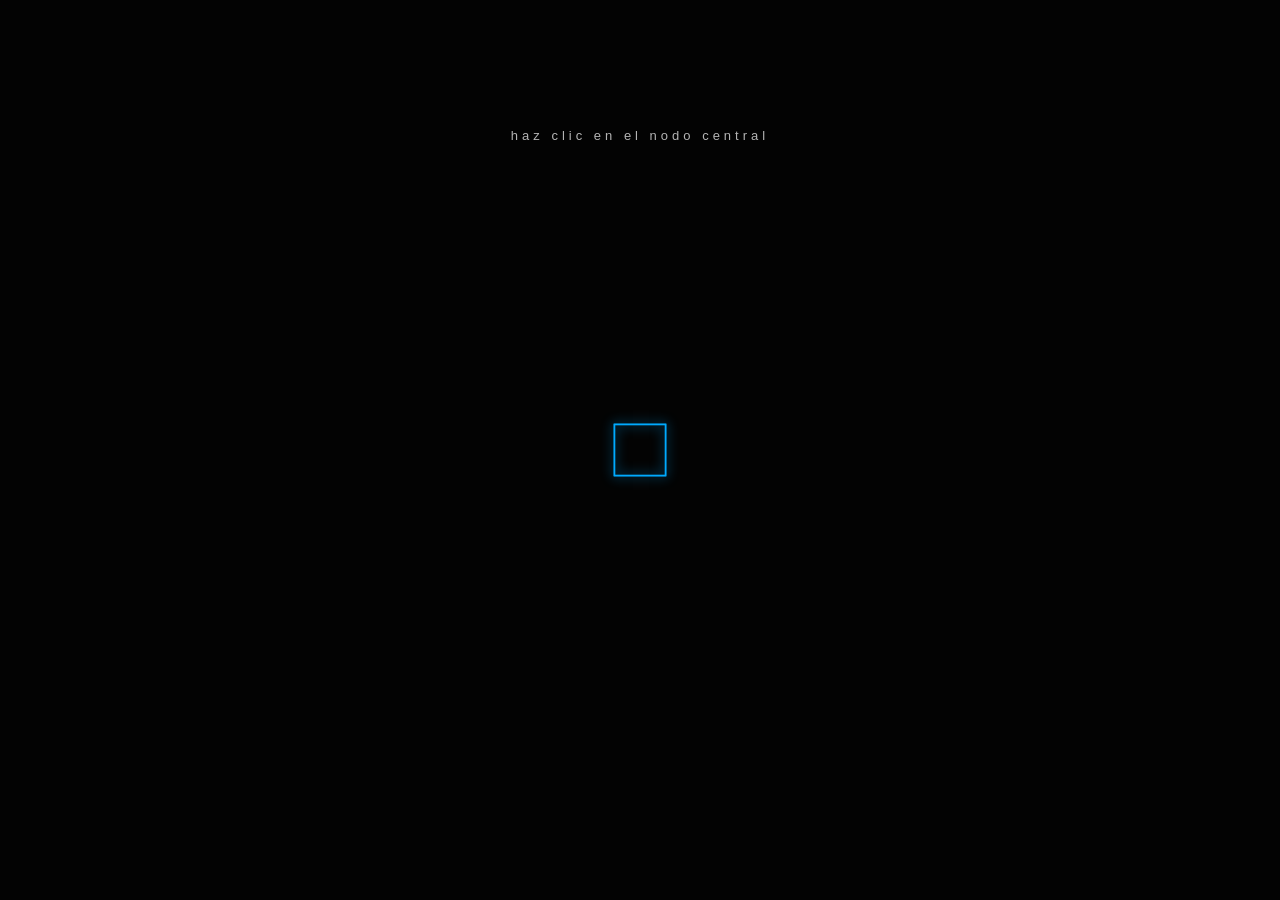
==== commit 2a0dc4f7: "exploracion y detalles landing" ====
--- a/exploracion.html
+++ b/exploracion.html
@@ -16,6 +16,8 @@
 
     
 
+    <a href="index.html" class="btn-volver-landing" id="btn-volver-landing">Volver al inicio</a>
+
     <script src="script_exploracion.js"></script>
 </body>
 </html>
--- a/style_exploracion.css
+++ b/style_exploracion.css
@@ -114,4 +114,40 @@
         flex-direction: column;
         gap: 6px;
     }
+}
+
+/* BOTÓN VOLVER AL LANDING */
+.btn-volver-landing {
+    position: absolute;
+    top: 85%;
+    left: 50%;
+    transform: translate(-50%, -50%);
+    z-index: 100;
+    font-family: SFMono-Regular, Consolas, "Liberation Mono", Menlo, Courier, monospace;
+    font-size: 11px;
+    letter-spacing: 3px;
+    text-transform: uppercase;
+    color: #ffffff;
+    background-color: transparent;
+    border: 1px solid rgba(255, 255, 255, 0.25);
+    padding: 14px 28px;
+    text-decoration: none;
+    border-radius: 2px;
+    opacity: 0;
+    visibility: hidden;
+    pointer-events: none;
+    transition: all 0.5s cubic-bezier(0.25, 1, 0.5, 1);
+}
+
+.btn-volver-landing.visible {
+    opacity: 1;
+    visibility: visible;
+    pointer-events: auto;
+}
+
+.btn-volver-landing:hover {
+    background-color: #ffffff;
+    color: #030303;
+    border-color: #ffffff;
+    box-shadow: 0 0 15px rgba(255, 255, 255, 0.2);
 }
